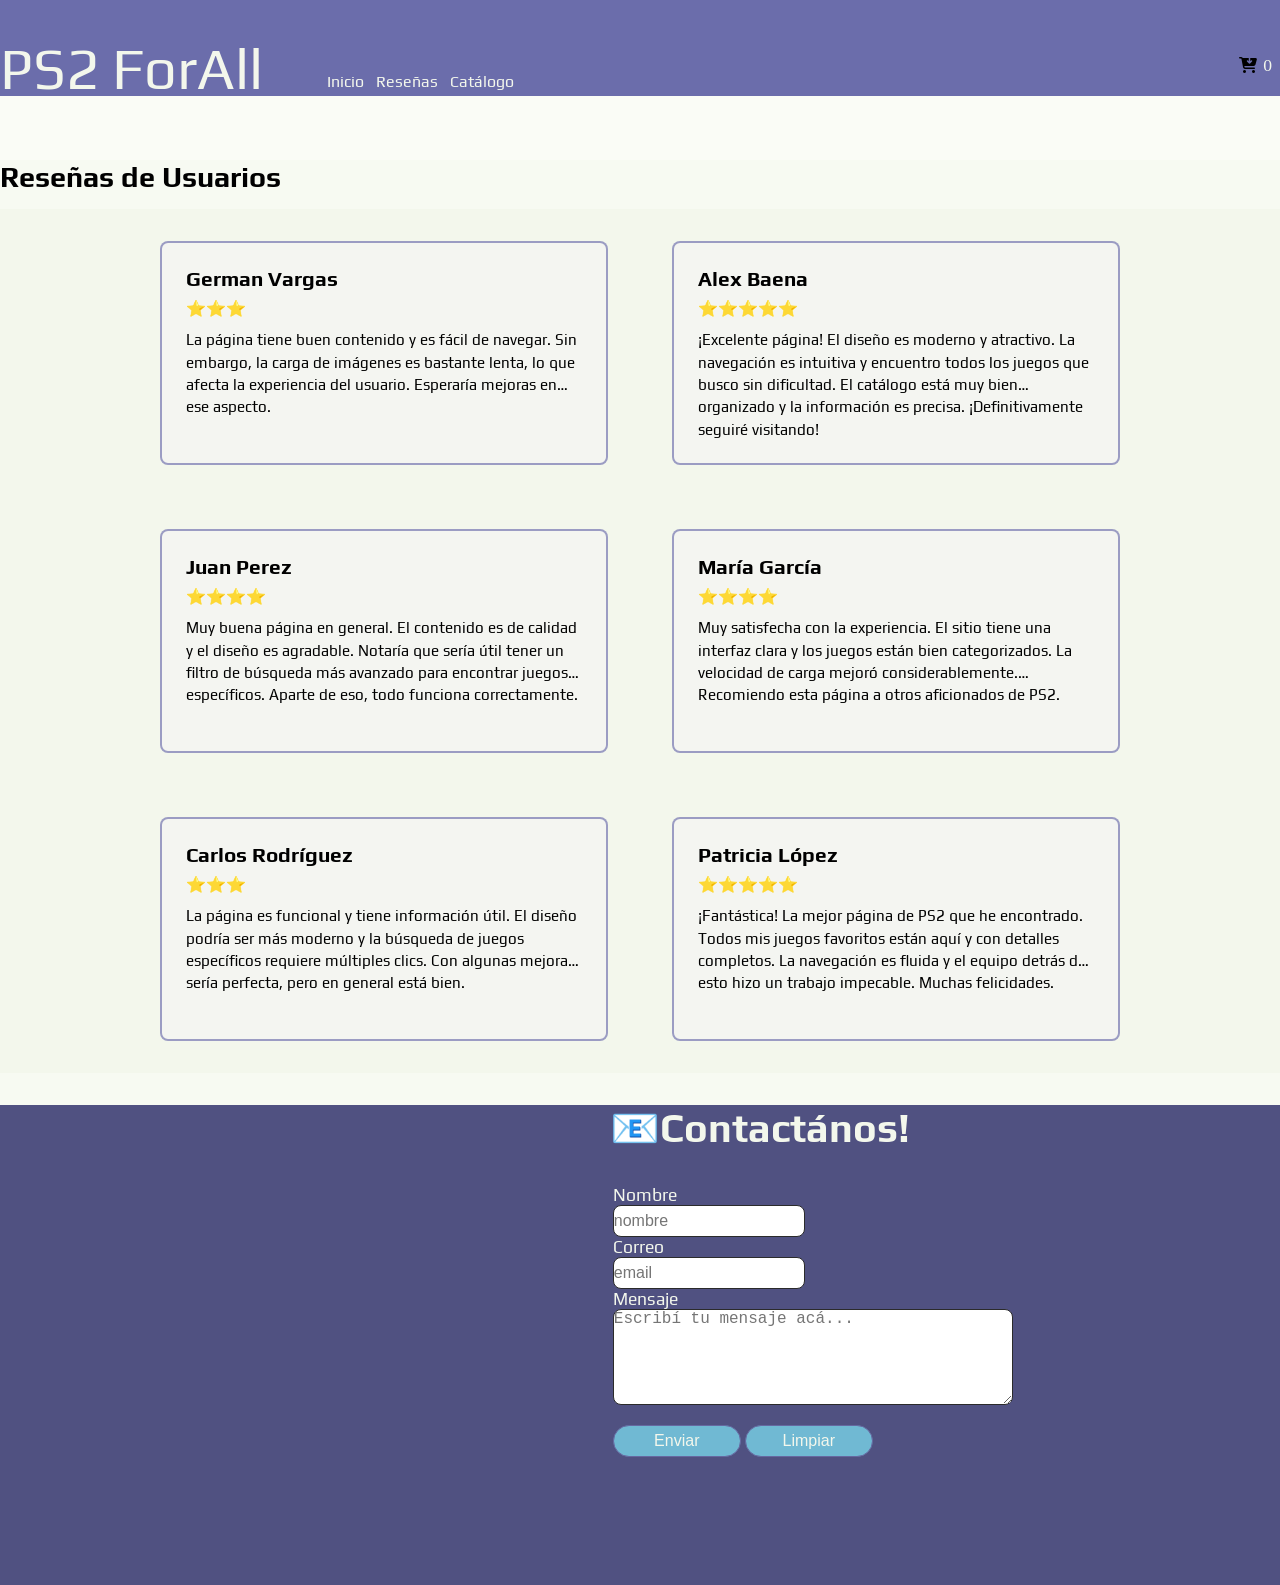
==== resenas.html @ 984aa2a7 "agrego pagina de reseñas" ====
<!DOCTYPE html>
<html lang="en">
<head>
    <meta charset="UTF-8">
    <meta name="viewport" content="width=device-width, initial-scale=1.0">
    <link rel="preconnect" href="https://fonts.googleapis.com">
    <link rel="preconnect" href="https://fonts.gstatic.com" crossorigin>
    <link rel="stylesheet" href="https://cdnjs.cloudflare.com/ajax/libs/font-awesome/6.5.0/css/all.min.css">
    <link href="https://fonts.googleapis.com/css2?family=Play:wght@400;700&display=swap" rel="stylesheet">
    <link rel="stylesheet" href="css/styles.css">
    <script type="module" src="js/script.js"></script>
    <title>Reseñas - PS2 ForAll</title>
</head>
<body>
    <header>
        <div class="encabezado">
            <h1 class="play-regular">PS2 ForAll</h1>

            <nav class="indice-encabezado">
                <a class="indice play-regular" href="index.html">Inicio</a>
                <a class="indice play-regular" href="resenas.html">Reseñas</a>
                <a class="indice play-regular" href="">Catálogo</a>
            </nav>

            <div id="carrito-container">
                <div id="carrito">
                    <i class="fa-solid fa-cart-arrow-down"></i>
                </div>
                <p id="cant-carrito">0</p>
            </div>

        </div>
    </header>

    <main>
        <div class="seccion-de-cards">
            <h2 class="encabezado-de-seccion play-bold">Reseñas de Usuarios</h2>
            <div id="contenedor-resenas" class="contenedor-resenas-grid">
                
                <div class="tarjeta-resena">
                    <h3 class="play-bold">German Vargas</h3>
                    <p class="resena-estrellas">⭐⭐⭐</p>
                    <p class="resena-texto">La página tiene buen contenido y es fácil de navegar. Sin embargo, la carga de imágenes es bastante lenta, lo que afecta la experiencia del usuario. Esperaría mejoras en ese aspecto.</p>
                </div>

                <div class="tarjeta-resena">
                    <h3 class="play-bold">Alex Baena</h3>
                    <p class="resena-estrellas">⭐⭐⭐⭐⭐</p>
                    <p class="resena-texto">¡Excelente página! El diseño es moderno y atractivo. La navegación es intuitiva y encuentro todos los juegos que busco sin dificultad. El catálogo está muy bien organizado y la información es precisa. ¡Definitivamente seguiré visitando!</p>
                </div>

                <div class="tarjeta-resena">
                    <h3 class="play-bold">Juan Perez</h3>
                    <p class="resena-estrellas">⭐⭐⭐⭐</p>
                    <p class="resena-texto">Muy buena página en general. El contenido es de calidad y el diseño es agradable. Notaría que sería útil tener un filtro de búsqueda más avanzado para encontrar juegos específicos. Aparte de eso, todo funciona correctamente.</p>
                </div>

                <div class="tarjeta-resena">
                    <h3 class="play-bold">María García</h3>
                    <p class="resena-estrellas">⭐⭐⭐⭐</p>
                    <p class="resena-texto">Muy satisfecha con la experiencia. El sitio tiene una interfaz clara y los juegos están bien categorizados. La velocidad de carga mejoró considerablemente. Recomiendo esta página a otros aficionados de PS2.</p>
                </div>

                <div class="tarjeta-resena">
                    <h3 class="play-bold">Carlos Rodríguez</h3>
                    <p class="resena-estrellas">⭐⭐⭐</p>
                    <p class="resena-texto">La página es funcional y tiene información útil. El diseño podría ser más moderno y la búsqueda de juegos específicos requiere múltiples clics. Con algunas mejoras sería perfecta, pero en general está bien.</p>
                </div>

                <div class="tarjeta-resena">
                    <h3 class="play-bold">Patricia López</h3>
                    <p class="resena-estrellas">⭐⭐⭐⭐⭐</p>
                    <p class="resena-texto">¡Fantástica! La mejor página de PS2 que he encontrado. Todos mis juegos favoritos están aquí y con detalles completos. La navegación es fluida y el equipo detrás de esto hizo un trabajo impecable. Muchas felicidades.</p>
                </div>

            </div>
        </div>
    </main>

    <footer>
        <div class="seccion-pie-pagina">
            <div class="iframe-mapa">
                <iframe src="https://www.google.com/maps/embed?pb=!1m14!1m12!1m3!1d54814.618706666326!2d-80.23114229128875!3d25.78003471955122!2m3!1f0!2f0!3f0!3m2!1i1024!2i768!4f13.1!5e0!3m2!1ses!2sar!4v1778021556922!5m2!1ses!2sar" width="600" height="450" style="border:0;" allowfullscreen="" loading="lazy" referrerpolicy="no-referrer-when-downgrade"></iframe>
            </div>
            <h2 class="play-bold">📧Contactános!</h2>
            <form action="https://formspree.io/f/mbdpvjql" method="post">
                <label class="input-footer-label play-regular" for="nombre">Nombre</label><br>
                <input class="input-footer-form" type="text" name="name" id="nombre" placeholder="nombre"><br>
                <label class="input-footer-label play-regular" for="email">Correo</label><br>
                <input class="input-footer-form" type="email" name="email" id="email" placeholder="email"><br>
                <label class="input-footer-label play-regular" for="mensaje">Mensaje</label><br>
                <textarea id="mensaje" name="message" rows="4" cols="30" placeholder="Escribí tu mensaje acá..."></textarea><br>

                <button type="submit" class="boton-descarga form-button-submit">Enviar</button>
                <button type="reset" class="boton-descarga form-button-submit">Limpiar</button>
            </form>

        </div>
    </footer>
</body>
</html>
---- css/styles.css ----
* {
    padding: 0;
    margin: 0;
    box-sizing: border-box;
    font-size: 16px;
}

html {
    background-color: #fafcf6;
}

.play-regular {
    font-family: "Play", sans-serif;
    font-weight: 400;
    font-style: normal;
}

.play-bold {
    font-family: "Play", sans-serif;
    font-weight: 700;
    font-style: normal;
}

h1 {
    font-size: 3.6rem;
    color: #f3f7ec;
}

.encabezado {
    width: 100%;
    height: 6rem;
    background-color: #6b6dab;
    padding-top: 2.2rem;
    display: flex;
}

.indice-encabezado {
    margin-top: 2.3rem;
    margin-left: 4rem;
}

.indice {
    text-decoration: none;
    padding-right: 0.5rem;
    color: #f3f7ec;
}

.indice:hover {
    text-decoration: underline;
}

.indice:active {
    color: #f3f7ece4;
}

#carrito-container {
    margin-left: auto;
    display: flex;
    align-items: center;
    gap: 0.4rem;
}

#cant-carrito {
    font-size: 1.1rem;
    color: #f3f7ec;
    margin-right: 0.5rem;
}

.seccion-de-cards {
    margin-top: 4rem;
    min-height: 34rem;
    background-color: #f7faf2;
    padding-bottom: 2rem;
}

.seccion-de-cards h2 {
    font-size: 1.8rem;
}

.contenedor-carta {
    align-items: center;
    justify-content: center;
    margin-top: 1rem;
    height: 80%;
    display: flex;
    background-color: #f3f7ec;
    flex-wrap: wrap;
}

.carta {
    border: 0.15rem solid #6b6daba5;
    width: 16.5rem;
    height: 25rem;
    margin: 2rem;
    text-align: center;
    background-color: #f4f4f4a4;
    display: flex;
    flex-direction: column;
    align-items: center;
}

.carta img {
    margin-top: 1.2rem;
    width: 80%;
    height: 9rem;
    object-fit: contain; /*Hace que la imagen se adapte sin recortarse ni estirarse MUY util*/
}

.carta h3 {
    font-size: 1.5rem;
}

.datos-carta {
    width: 80%;
    margin-left: 0.5rem;
    text-align: left;
    flex-grow: 1;
}

.datos-carta p {
    font-family: "Play";
    font-size: 1rem;
    padding-bottom: 0.9rem;
}

.datos-carta b {
    font-size: 1.2rem;
}

.boton-descarga {
    border: 0.1rem solid rgb(102, 104, 161);
    background-color: #70b9d3; 
    color: #f3f7ec;
    width: 8rem;
    border-radius: 1.5rem;
    margin-top: auto;
    margin-bottom: 1rem;
    height: 2rem;
}

.boton-descarga:hover {
    background-color: #83d0ed;
    cursor: pointer;
    transform: scale(1.04);
}

.boton-descarga:active {
    box-shadow: -0.3rem -0.3rem 0.1rem 0 inset #45c2f0;
    text-decoration: underline;
    transform: scale(1);
}

.seccion-pie-pagina {
    background-color: #505181;
    height: 30rem;
    width: 100%;
    display: flex;
    align-items: center;
}

.seccion-pie-pagina h2 {
    color: #f3f7ec;
    align-self: flex-start;
    margin-left: 0.1rem;
    font-size: 2.5rem;
}

.iframe-mapa {
    margin-left: 0.5rem;
    
}

.seccion-pie-pagina form {
    align-self: flex-start;
    margin-top: 5rem;
    margin-left: -18.55rem;
}

.seccion-pie-pagina form textarea {
    border: 0.1rem solid #2b2b2b;
    border-radius: 0.5rem;
    width: 25rem;
    height: 6rem;
}

.input-footer-label {
    color: #f3f7ec;
    font-size: 1.1rem;
}

.input-footer-form {
    border: 0.1rem solid #2b2b2b;
    border-radius: 0.5rem;
    height: 2rem;
    width: 12rem;
}

.form-button-submit {
    margin-top: 1rem;
}

.contenedor-resenas-grid {
    align-items: center;
    justify-content: center;
    margin-top: 1rem;
    display: flex;
    background-color: #f3f7ec;
    flex-wrap: wrap;
}

.tarjeta-resena {
    border: 0.15rem solid #6b6daba5;
    width: 28rem;
    height: 14rem;
    margin: 2rem;
    padding: 1.5rem;
    text-align: left;
    background-color: #f4f4f4a4;
    display: flex;
    flex-direction: column;
    border-radius: 0.5rem;
}

.tarjeta-resena h3 {
    font-size: 1.3rem;
    margin-bottom: 0.5rem;
}

.resena-estrellas {
    font-size: 1rem;
    margin-bottom: 0.7rem;
}

.resena-texto {
    font-family: "Play";
    font-size: 0.95rem;
    line-height: 1.4rem;
    flex-grow: 1;
    overflow: hidden;
    display: -webkit-box;
    -webkit-line-clamp: 3;
    -webkit-box-orient: vertical;
}
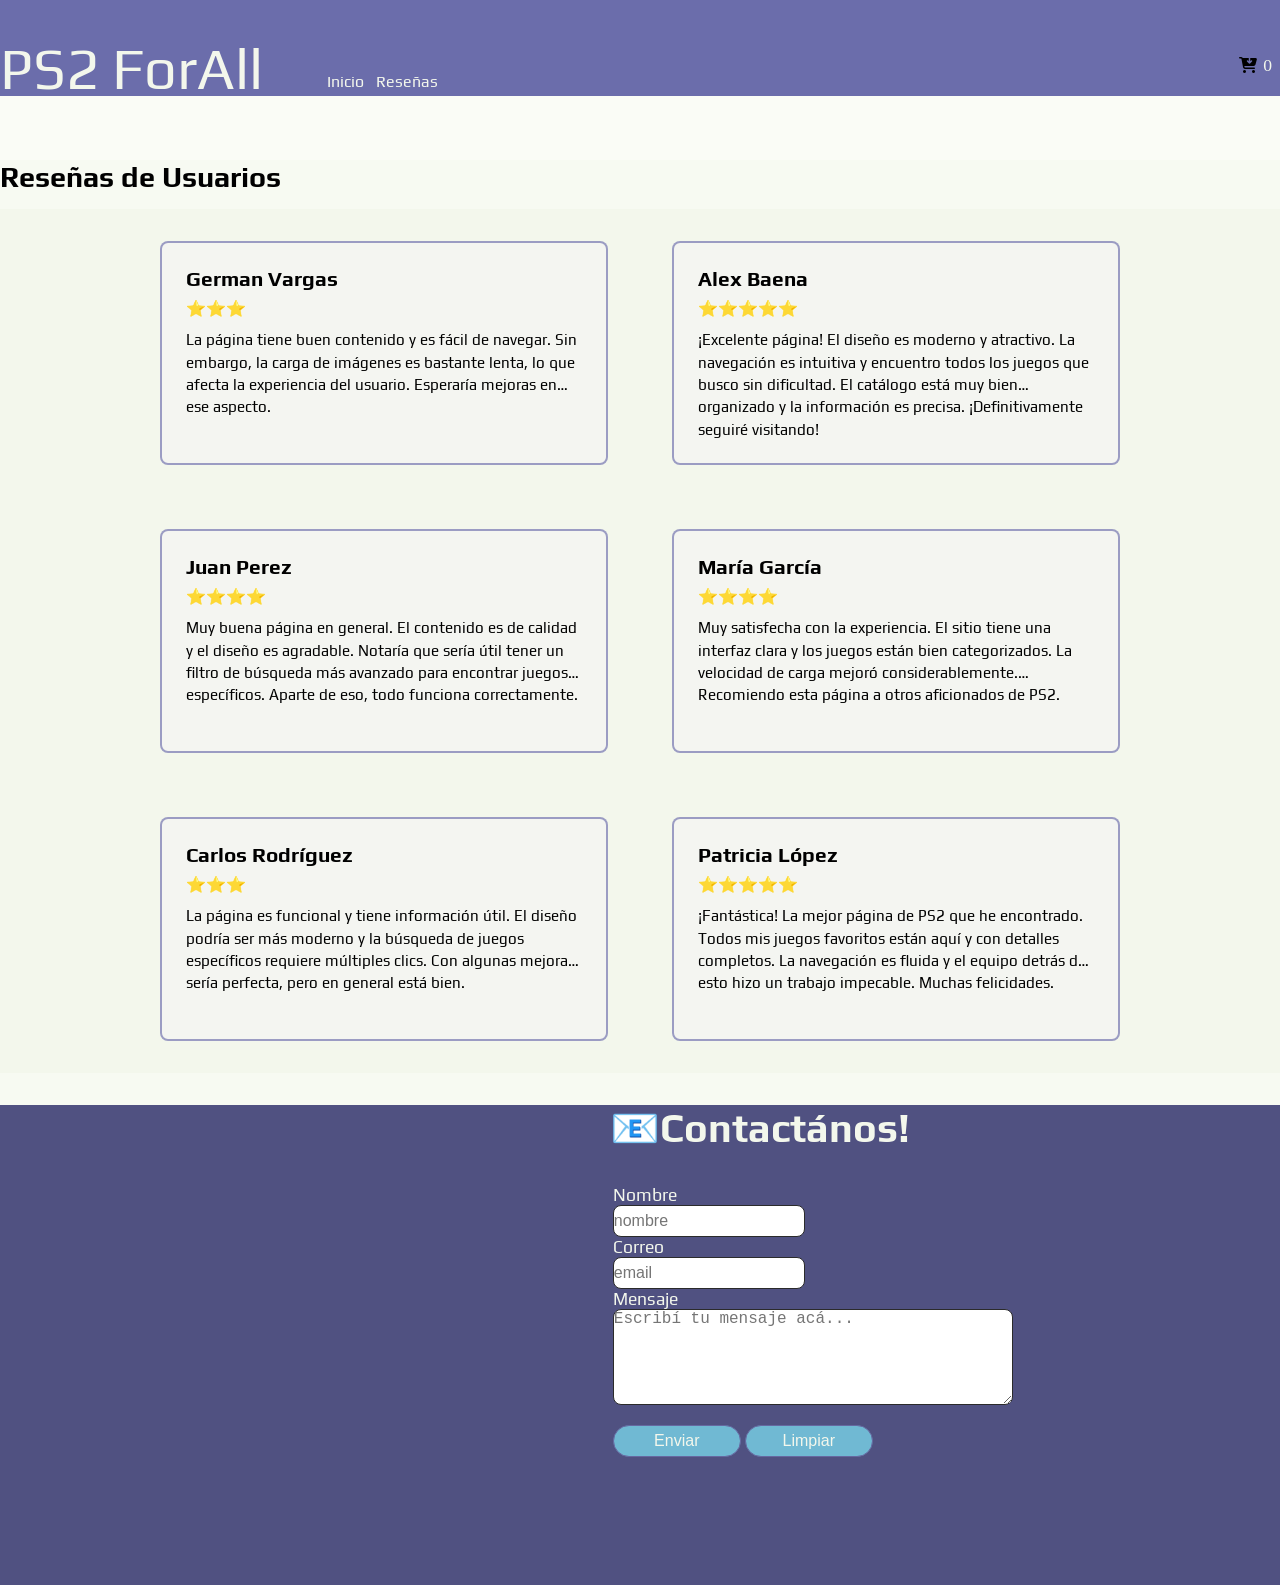
==== commit 69511c0c: "quito opcion de catalogo del menu de navegacion" ====
--- a/resenas.html
+++ b/resenas.html
@@ -19,7 +19,6 @@
             <nav class="indice-encabezado">
                 <a class="indice play-regular" href="index.html">Inicio</a>
                 <a class="indice play-regular" href="resenas.html">Reseñas</a>
-                <a class="indice play-regular" href="">Catálogo</a>
             </nav>
 
             <div id="carrito-container">
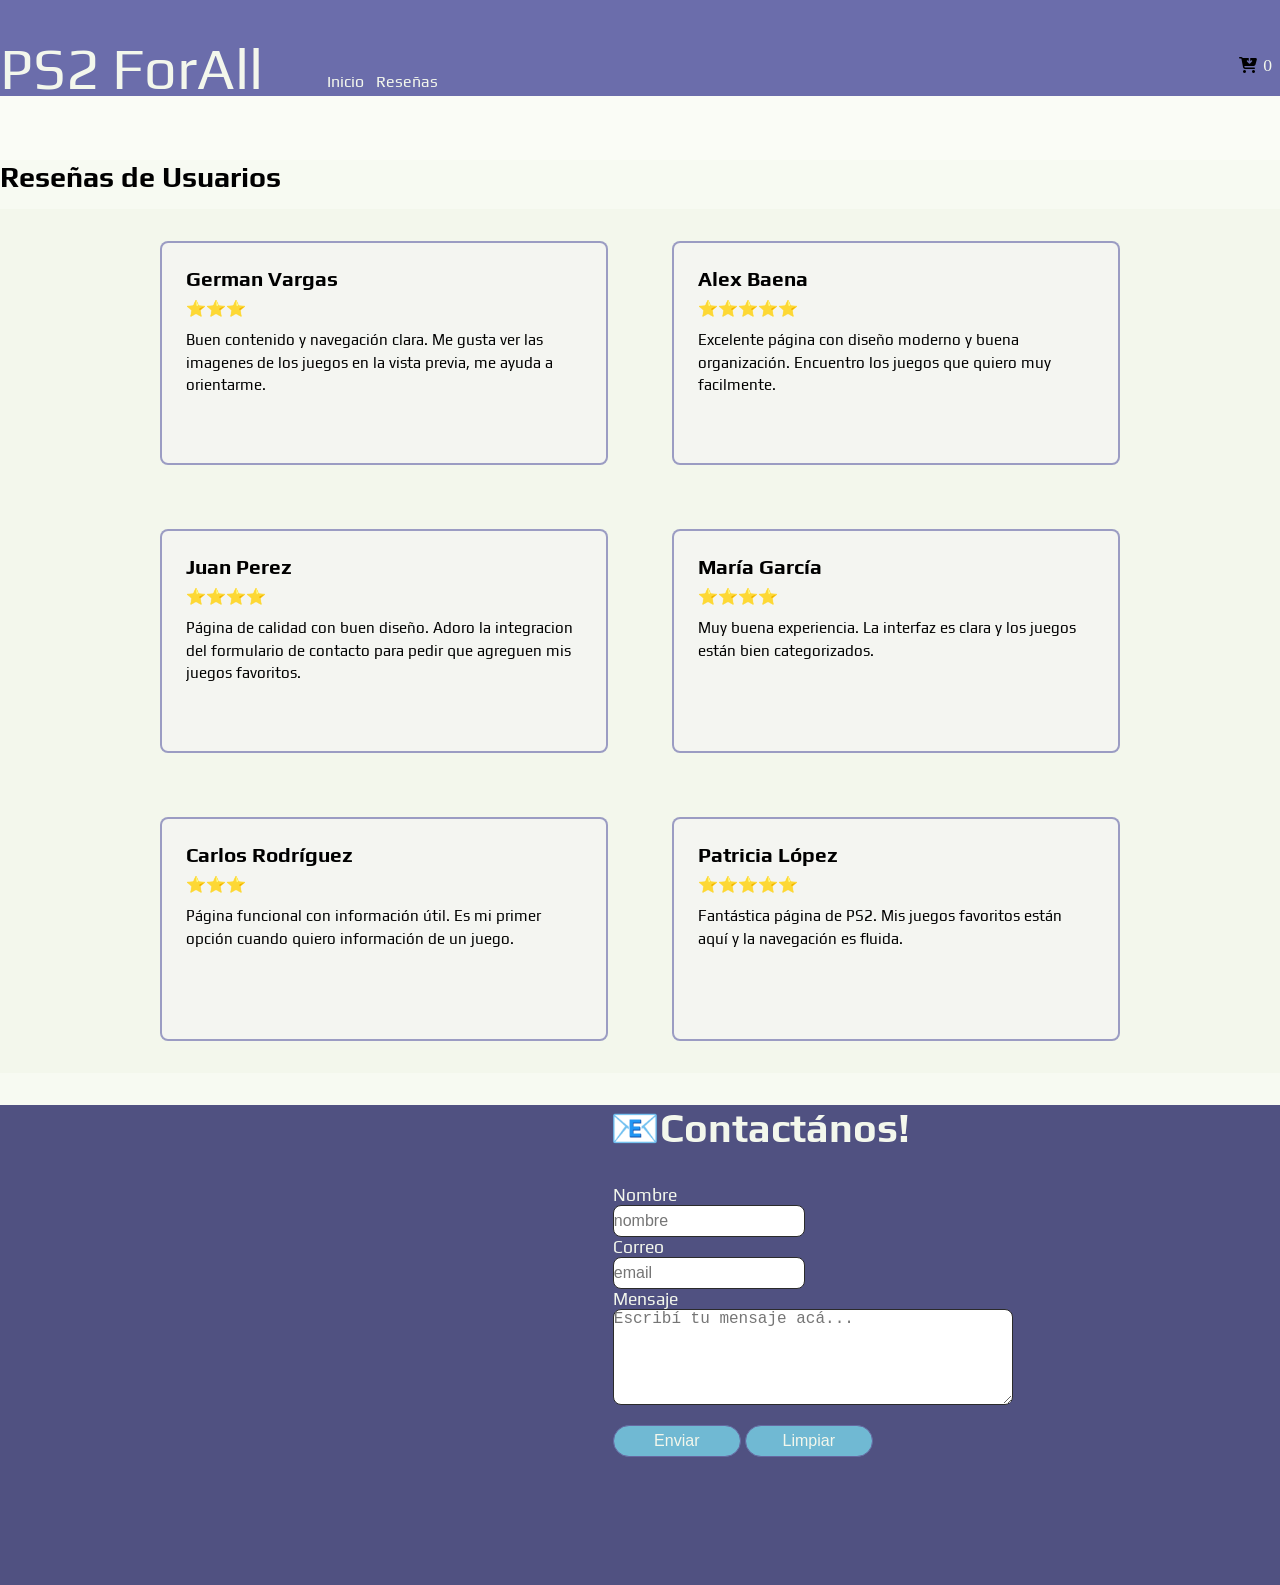
==== commit b3ced749: "modifico las reseñas" ====
--- a/resenas.html
+++ b/resenas.html
@@ -39,37 +39,37 @@
                 <div class="tarjeta-resena">
                     <h3 class="play-bold">German Vargas</h3>
                     <p class="resena-estrellas">⭐⭐⭐</p>
-                    <p class="resena-texto">La página tiene buen contenido y es fácil de navegar. Sin embargo, la carga de imágenes es bastante lenta, lo que afecta la experiencia del usuario. Esperaría mejoras en ese aspecto.</p>
+                    <p class="resena-texto">Buen contenido y navegación clara. Me gusta ver las imagenes de los juegos en la vista previa, me ayuda a orientarme.</p>
                 </div>
 
                 <div class="tarjeta-resena">
                     <h3 class="play-bold">Alex Baena</h3>
                     <p class="resena-estrellas">⭐⭐⭐⭐⭐</p>
-                    <p class="resena-texto">¡Excelente página! El diseño es moderno y atractivo. La navegación es intuitiva y encuentro todos los juegos que busco sin dificultad. El catálogo está muy bien organizado y la información es precisa. ¡Definitivamente seguiré visitando!</p>
+                    <p class="resena-texto">Excelente página con diseño moderno y buena organización. Encuentro los juegos que quiero muy facilmente.</p>
                 </div>
 
                 <div class="tarjeta-resena">
                     <h3 class="play-bold">Juan Perez</h3>
                     <p class="resena-estrellas">⭐⭐⭐⭐</p>
-                    <p class="resena-texto">Muy buena página en general. El contenido es de calidad y el diseño es agradable. Notaría que sería útil tener un filtro de búsqueda más avanzado para encontrar juegos específicos. Aparte de eso, todo funciona correctamente.</p>
+                    <p class="resena-texto">Página de calidad con buen diseño. Adoro la integracion del formulario de contacto para pedir que agreguen mis juegos favoritos.</p>
                 </div>
 
                 <div class="tarjeta-resena">
                     <h3 class="play-bold">María García</h3>
                     <p class="resena-estrellas">⭐⭐⭐⭐</p>
-                    <p class="resena-texto">Muy satisfecha con la experiencia. El sitio tiene una interfaz clara y los juegos están bien categorizados. La velocidad de carga mejoró considerablemente. Recomiendo esta página a otros aficionados de PS2.</p>
+                    <p class="resena-texto">Muy buena experiencia. La interfaz es clara y los juegos están bien categorizados.</p>
                 </div>
 
                 <div class="tarjeta-resena">
                     <h3 class="play-bold">Carlos Rodríguez</h3>
                     <p class="resena-estrellas">⭐⭐⭐</p>
-                    <p class="resena-texto">La página es funcional y tiene información útil. El diseño podría ser más moderno y la búsqueda de juegos específicos requiere múltiples clics. Con algunas mejoras sería perfecta, pero en general está bien.</p>
+                    <p class="resena-texto">Página funcional con información útil. Es mi primer opción cuando quiero información de un juego.</p>
                 </div>
 
                 <div class="tarjeta-resena">
                     <h3 class="play-bold">Patricia López</h3>
                     <p class="resena-estrellas">⭐⭐⭐⭐⭐</p>
-                    <p class="resena-texto">¡Fantástica! La mejor página de PS2 que he encontrado. Todos mis juegos favoritos están aquí y con detalles completos. La navegación es fluida y el equipo detrás de esto hizo un trabajo impecable. Muchas felicidades.</p>
+                    <p class="resena-texto">Fantástica página de PS2. Mis juegos favoritos están aquí y la navegación es fluida.</p>
                 </div>
 
             </div>
